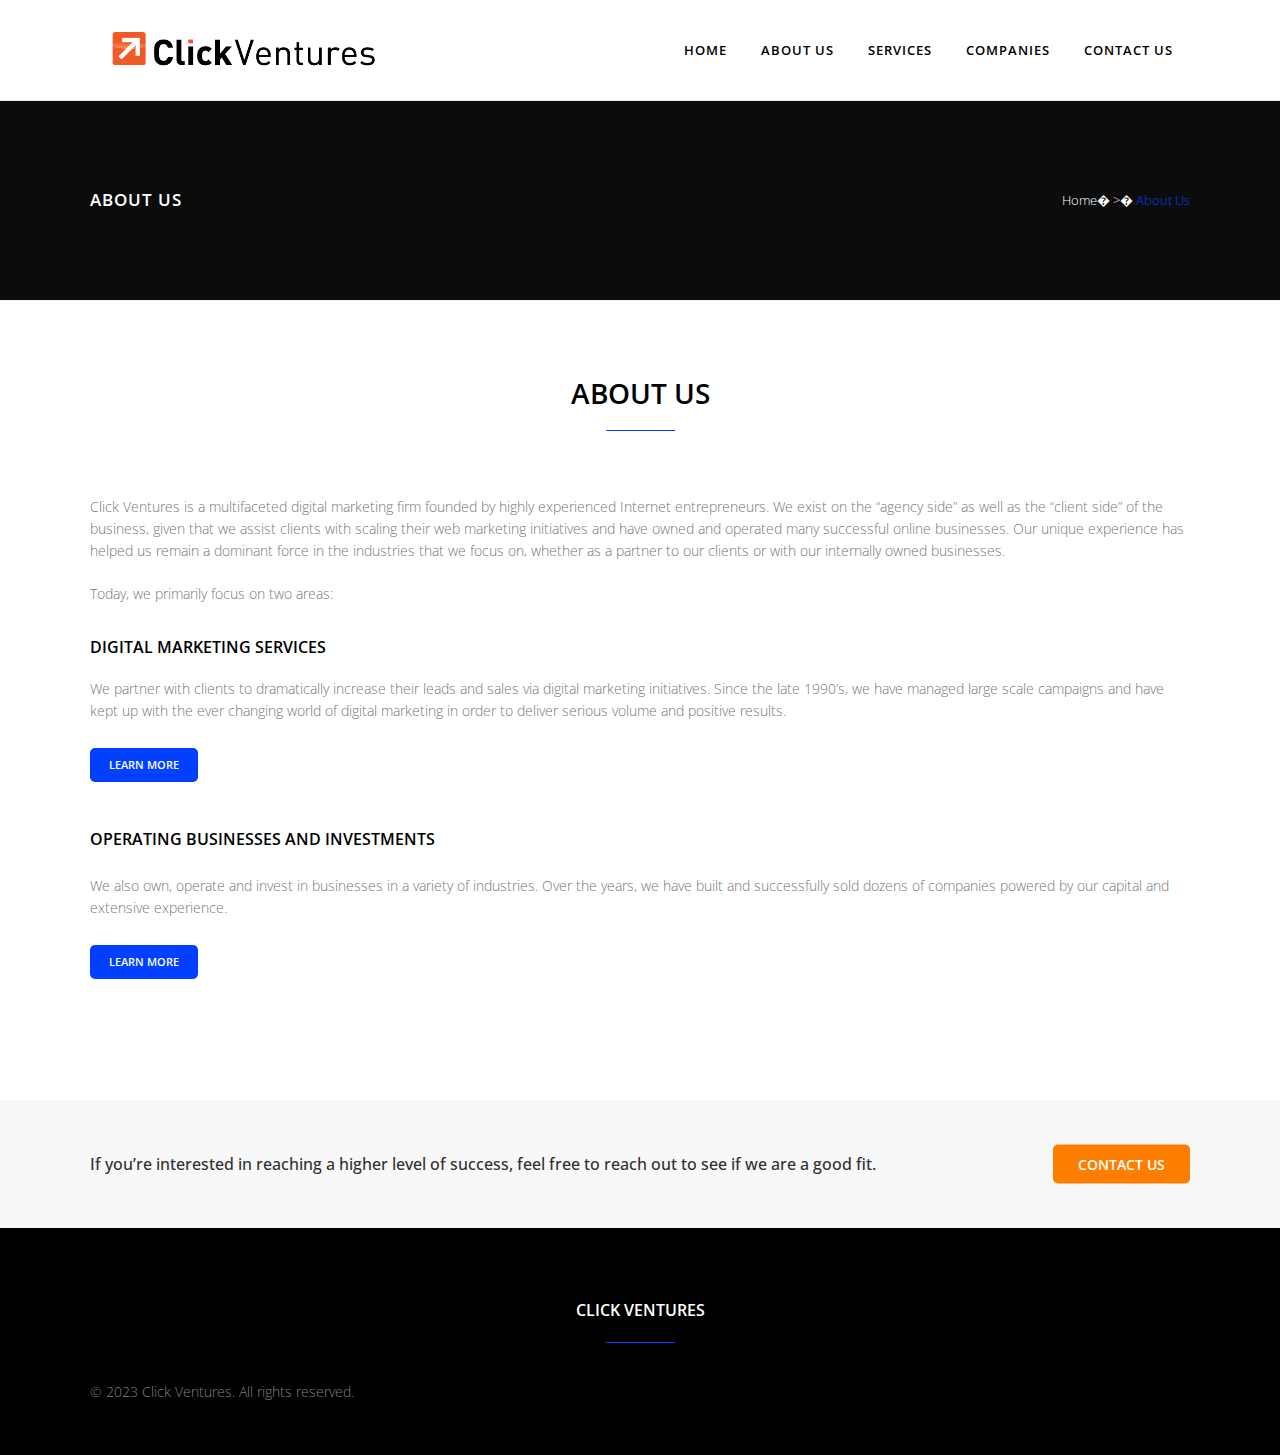
==== about.html @ 8be751e3 "bihcsbdj" ====
<!DOCTYPE html>
<html lang="en-US">
  <head>
    <meta charset="UTF-8" />
    <link
      media="all"
      href="css/autoptimize_8832e76c11b923310d93b1fae9b7d63c.css"
      rel="stylesheet"
    />
    <title>About Us - Click Ventures</title>
    <meta
      name="viewport"
      content="width=device-width,initial-scale=1,user-scalable=no"
    />
    <link rel="profile" href="http://gmpg.org/xfn/11" />
    <link rel="pingback" href="https://www.clickventures.com/xmlrpc.php" />
    <link rel="shortcut icon" type="image/x-icon" href="favicon.ico" />
    <link rel="apple-touch-icon" href="favicon.ico" />
    <link
      href="//fonts.googleapis.com/css?family=Raleway:100,200,300,400,500,600,700,800,900,300italic,400italic|Open+Sans:100,200,300,400,500,600,700,800,900,300italic,400italic&amp;subset=latin,latin-ext"
      rel="stylesheet"
      type="text/css"
    />
    <script type="application/javascript">
      var QodeAjaxUrl = "https://www.clickventures.com/wp-admin/admin-ajax.php";
    </script>
    <meta
      name="robots"
      content="index, follow, max-image-preview:large, max-snippet:-1, max-video-preview:-1"
    />
    <meta
      name="description"
      content="Learn more about Click Ventures and our areas of focus."
    />
    <link rel="canonical" href="about.html" />
    <meta property="og:locale" content="en_US" />
    <meta property="og:type" content="article" />
    <meta property="og:title" content="About Us - Click Ventures" />
    <meta
      property="og:description"
      content="Learn more about Click Ventures and our areas of focus."
    />
    <meta property="og:url" content="about.html" />
    <meta property="og:site_name" content="Click Ventures" />
    <meta
      property="article:modified_time"
      content="2015-11-12T03:57:35+00:00"
    />
    <meta name="twitter:card" content="summary_large_image" />
    <meta name="twitter:label1" content="Est. reading time" />
    <meta name="twitter:data1" content="2 minutes" />
    <script type="application/ld+json" class="yoast-schema-graph">
      {
        "@context": "https://schema.org",
        "@graph": [
          {
            "@type": "WebPage",
            "@id": "about.html",
            "url": "about.html",
            "name": "About Us - Click Ventures",
            "isPartOf": { "@id": "https://www.clickventures.com/#website" },
            "datePublished": "2014-03-28T11:13:31+00:00",
            "dateModified": "2015-11-12T03:57:35+00:00",
            "description": "Learn more about Click Ventures and our areas of focus.",
            "breadcrumb": {
              "@id": "about.html#breadcrumb"
            },
            "inLanguage": "en-US",
            "potentialAction": [
              {
                "@type": "ReadAction",
                "target": ["about.html"]
              }
            ]
          },
          {
            "@type": "BreadcrumbList",
            "@id": "about.html#breadcrumb",
            "itemListElement": [
              {
                "@type": "ListItem",
                "position": 1,
                "name": "Home",
                "item": "https://www.clickventures.com/"
              },
              { "@type": "ListItem", "position": 2, "name": "About Us" }
            ]
          },
          {
            "@type": "WebSite",
            "@id": "https://www.clickventures.com/#website",
            "url": "https://www.clickventures.com/",
            "name": "Click Ventures",
            "description": "",
            "publisher": {
              "@id": "https://www.clickventures.com/#organization"
            },
            "potentialAction": [
              {
                "@type": "SearchAction",
                "target": {
                  "@type": "EntryPoint",
                  "urlTemplate": "https://www.clickventures.com/?s={search_term_string}"
                },
                "query-input": "required name=search_term_string"
              }
            ],
            "inLanguage": "en-US"
          },
          {
            "@type": "Organization",
            "@id": "https://www.clickventures.com/#organization",
            "name": "Click Ventures",
            "url": "https://www.clickventures.com/",
            "logo": {
              "@type": "ImageObject",
              "inLanguage": "en-US",
              "@id": "https://www.clickventures.com/#/schema/logo/image/",
              "url": "https://clickvent.wpenginepowered.com/wp-content/uploads/2021/07/Click-Ventures-Logo-3.png",
              "contentUrl": "https://clickvent.wpenginepowered.com/wp-content/uploads/2021/07/Click-Ventures-Logo-3.png",
              "width": 599,
              "height": 169,
              "caption": "Click Ventures"
            },
            "image": {
              "@id": "https://www.clickventures.com/#/schema/logo/image/"
            }
          }
        ]
      }
    </script>
    <link rel="dns-prefetch" href="//fonts.googleapis.com" />
    <link
      rel="alternate"
      type="application/rss+xml"
      title="Click Ventures » Feed"
      href="https://www.clickventures.com/feed/"
    />
    <link
      rel="alternate"
      type="application/rss+xml"
      title="Click Ventures » Comments Feed"
      href="https://www.clickventures.com/comments/feed/"
    />
    <link
      rel="alternate"
      type="application/rss+xml"
      title="Click Ventures » About Us Comments Feed"
      href="about.htmlfeed/"
    />
    <script type="text/javascript">
      window._wpemojiSettings = {
        baseUrl: "https:\/\/s.w.org\/images\/core\/emoji\/15.0.3\/72x72\/",
        ext: ".png",
        svgUrl: "https:\/\/s.w.org\/images\/core\/emoji\/15.0.3\/svg\/",
        svgExt: ".svg",
        source: {
          concatemoji:
            "https:\/\/www.clickventures.com\/wp-includes\/js\/wp-emoji-release.min.js?ver=6.5.3",
        },
      };
      /*! This file is auto-generated */
      !(function (i, n) {
        var o, s, e;
        function c(e) {
          try {
            var t = { supportTests: e, timestamp: new Date().valueOf() };
            sessionStorage.setItem(o, JSON.stringify(t));
          } catch (e) {}
        }
        function p(e, t, n) {
          e.clearRect(0, 0, e.canvas.width, e.canvas.height),
            e.fillText(t, 0, 0);
          var t = new Uint32Array(
              e.getImageData(0, 0, e.canvas.width, e.canvas.height).data
            ),
            r =
              (e.clearRect(0, 0, e.canvas.width, e.canvas.height),
              e.fillText(n, 0, 0),
              new Uint32Array(
                e.getImageData(0, 0, e.canvas.width, e.canvas.height).data
              ));
          return t.every(function (e, t) {
            return e === r[t];
          });
        }
        function u(e, t, n) {
          switch (t) {
            case "flag":
              return n(
                e,
                "\ud83c\udff3\ufe0f\u200d\u26a7\ufe0f",
                "\ud83c\udff3\ufe0f\u200b\u26a7\ufe0f"
              )
                ? !1
                : !n(
                    e,
                    "\ud83c\uddfa\ud83c\uddf3",
                    "\ud83c\uddfa\u200b\ud83c\uddf3"
                  ) &&
                    !n(
                      e,
                      "\ud83c\udff4\udb40\udc67\udb40\udc62\udb40\udc65\udb40\udc6e\udb40\udc67\udb40\udc7f",
                      "\ud83c\udff4\u200b\udb40\udc67\u200b\udb40\udc62\u200b\udb40\udc65\u200b\udb40\udc6e\u200b\udb40\udc67\u200b\udb40\udc7f"
                    );
            case "emoji":
              return !n(
                e,
                "\ud83d\udc26\u200d\u2b1b",
                "\ud83d\udc26\u200b\u2b1b"
              );
          }
          return !1;
        }
        function f(e, t, n) {
          var r =
              "undefined" != typeof WorkerGlobalScope &&
              self instanceof WorkerGlobalScope
                ? new OffscreenCanvas(300, 150)
                : i.createElement("canvas"),
            a = r.getContext("2d", { willReadFrequently: !0 }),
            o = ((a.textBaseline = "top"), (a.font = "600 32px Arial"), {});
          return (
            e.forEach(function (e) {
              o[e] = t(a, e, n);
            }),
            o
          );
        }
        function t(e) {
          var t = i.createElement("script");
          (t.src = e), (t.defer = !0), i.head.appendChild(t);
        }
        "undefined" != typeof Promise &&
          ((o = "wpEmojiSettingsSupports"),
          (s = ["flag", "emoji"]),
          (n.supports = { everything: !0, everythingExceptFlag: !0 }),
          (e = new Promise(function (e) {
            i.addEventListener("DOMContentLoaded", e, { once: !0 });
          })),
          new Promise(function (t) {
            var n = (function () {
              try {
                var e = JSON.parse(sessionStorage.getItem(o));
                if (
                  "object" == typeof e &&
                  "number" == typeof e.timestamp &&
                  new Date().valueOf() < e.timestamp + 604800 &&
                  "object" == typeof e.supportTests
                )
                  return e.supportTests;
              } catch (e) {}
              return null;
            })();
            if (!n) {
              if (
                "undefined" != typeof Worker &&
                "undefined" != typeof OffscreenCanvas &&
                "undefined" != typeof URL &&
                URL.createObjectURL &&
                "undefined" != typeof Blob
              )
                try {
                  var e =
                      "postMessage(" +
                      f.toString() +
                      "(" +
                      [JSON.stringify(s), u.toString(), p.toString()].join(
                        ","
                      ) +
                      "));",
                    r = new Blob([e], { type: "text/javascript" }),
                    a = new Worker(URL.createObjectURL(r), {
                      name: "wpTestEmojiSupports",
                    });
                  return void (a.onmessage = function (e) {
                    c((n = e.data)), a.terminate(), t(n);
                  });
                } catch (e) {}
              c((n = f(s, u, p)));
            }
            t(n);
          })
            .then(function (e) {
              for (var t in e)
                (n.supports[t] = e[t]),
                  (n.supports.everything =
                    n.supports.everything && n.supports[t]),
                  "flag" !== t &&
                    (n.supports.everythingExceptFlag =
                      n.supports.everythingExceptFlag && n.supports[t]);
              (n.supports.everythingExceptFlag =
                n.supports.everythingExceptFlag && !n.supports.flag),
                (n.DOMReady = !1),
                (n.readyCallback = function () {
                  n.DOMReady = !0;
                });
            })
            .then(function () {
              return e;
            })
            .then(function () {
              var e;
              n.supports.everything ||
                (n.readyCallback(),
                (e = n.source || {}).concatemoji
                  ? t(e.concatemoji)
                  : e.wpemoji && e.twemoji && (t(e.twemoji), t(e.wpemoji)));
            }));
      })((window, document), window._wpemojiSettings);
    </script>
    <link
      rel="stylesheet"
      id="ls-google-fonts-css"
      href="https://fonts.googleapis.com/css?family=Lato:100,300,regular,700,900%7COpen+Sans:300%7CIndie+Flower:regular%7COswald:300,regular,700&amp;subset=latin%2Clatin-ext"
      type="text/css"
      media="all"
    />
    <script
      type="text/javascript"
      src="js/jquery.min.js"
      id="jquery-core-js"
    ></script>
    <link
      rel="https://api.w.org/"
      href="https://www.clickventures.com/wp-json/"
    />
    <link
      rel="alternate"
      type="application/json"
      href="https://www.clickventures.com/wp-json/wp/v2/pages/14479"
    />
    <link
      rel="EditURI"
      type="application/rsd+xml"
      title="RSD"
      href="https://www.clickventures.com/xmlrpc.php?rsd"
    />
    <link rel="shortlink" href="https://www.clickventures.com/?p=14479" />
    <link
      rel="alternate"
      type="application/json+oembed"
      href="https://www.clickventures.com/wp-json/oembed/1.0/embed?url=https%3A%2F%2Fwww.clickventures.com%2Fabout-us%2F"
    />
    <link
      rel="alternate"
      type="text/xml+oembed"
      href="https://www.clickventures.com/wp-json/oembed/1.0/embed?url=https%3A%2F%2Fwww.clickventures.com%2Fabout-us%2F&amp;format=xml"
    />
    <meta
      name="generator"
      content="Powered by Visual Composer - drag and drop page builder for WordPress."
    />
    <!--[if lte IE 9
      ]><link
        rel="stylesheet"
        type="text/css"
        href="https://clickvent.wpenginepowered.com/wp-content/plugins/js_composer/assets/css/vc_lte_ie9.min.css"
        media="screen"
    /><![endif]-->
    <noscript
      ><style type="text/css">
        .wpb_animate_when_almost_visible {
          opacity: 1;
        }
      </style></noscript
    >
    <script src="js/wp-emoji-release.min.js" defer=""></script>
  </head>
  <body
    class="page-template page-template-full_width page-template-full_width-php page page-id-14479 qode-quick-links-1.0 qode-theme-ver-11.1 qode-theme-bridge wpb-js-composer js-comp-ver-5.1.1 vc_responsive"
    itemscope=""
    itemtype="http://schema.org/WebPage"
  >
    <div class="ajax_loader">
      <div class="ajax_loader_1">
        <div class="double_pulse">
          <div class="double-bounce1"></div>
          <div class="double-bounce2"></div>
        </div>
      </div>
    </div>
    <div class="wrapper">
      <div class="wrapper_inner">
        <header
          class="scroll_header_top_area dark regular with_border page_header"
        >
          <div class="header_inner clearfix">
            <div class="header_top_bottom_holder">
              <div class="header_bottom clearfix" style="">
                <div class="container">
                  <div class="container_inner clearfix">
                    <div class="header_inner_left">
                      <div class="mobile_menu_button">
                        <span>
                          <i class="qode_icon_font_awesome fa fa-bars"></i>
                        </span>
                      </div>
                      <div class="logo_wrapper">
                        <div class="q_logo">
                          <a
                            itemprop="url"
                            href="https://www.clickventures.com/"
                          >
                            <img
                              itemprop="image"
                              class="normal"
                              src="images/Click-Ventures-Logo-3.png"
                              alt="Logo"
                            />
                            <img
                              itemprop="image"
                              class="light"
                              src="images/Click-Ventures-Logo-3.png"
                              alt="Logo"
                            />
                            <img
                              itemprop="image"
                              class="dark"
                              src="images/Click-Ventures-Logo-3.png"
                              alt="Logo"
                            />
                            <img
                              itemprop="image"
                              class="sticky"
                              src="images/Click-Ventures-Logo-3.png"
                              alt="Logo"
                            />
                            <img
                              itemprop="image"
                              class="mobile"
                              src="images/Click-Ventures-Logo-3.png"
                              alt="Logo"
                            />
                          </a>
                        </div>
                      </div>
                    </div>
                    <div class="header_inner_right">
                      <div class="side_menu_button_wrapper right">
                        <div class="side_menu_button"></div>
                      </div>
                    </div>
                    <nav class="main_menu drop_down right">
                      <ul id="menu-top_menu" class="">
                        <li
                          id="nav-menu-item-16402"
                          class="menu-item menu-item-type-post_type menu-item-object-page menu-item-home narrow"
                        >
                          <a href="https://www.clickventures.com/" class=""
                            ><i class="menu_icon blank fa"></i><span>Home</span
                            ><span class="plus"></span
                          ></a>
                        </li>
                        <li
                          id="nav-menu-item-16319"
                          class="menu-item menu-item-type-post_type menu-item-object-page current-menu-item page_item page-item-14479 current_page_item active narrow"
                        >
                          <a
                            href="about.html"
                            class="current"
                            ><i class="menu_icon blank fa"></i
                            ><span>About Us</span><span class="plus"></span
                          ></a>
                        </li>
                        <li
                          id="nav-menu-item-16083"
                          class="menu-item menu-item-type-post_type menu-item-object-page narrow"
                        >
                          <a
                            href="/services.html"
                            class=""
                            ><i class="menu_icon blank fa"></i
                            ><span>Services</span><span class="plus"></span
                          ></a>
                        </li>
                        <li
                          id="nav-menu-item-16364"
                          class="menu-item menu-item-type-post_type menu-item-object-page narrow"
                        >
                          <a
                            href="https://www.clickventures.com/companies/"
                            class=""
                            ><i class="menu_icon blank fa"></i
                            ><span>Companies</span><span class="plus"></span
                          ></a>
                        </li>
                        <li
                          id="nav-menu-item-16084"
                          class="menu-item menu-item-type-post_type menu-item-object-page narrow"
                        >
                          <a
                            href="/contact.html"
                            class=""
                            ><i class="menu_icon blank fa"></i
                            ><span>Contact Us</span><span class="plus"></span
                          ></a>
                        </li>
                      </ul>
                    </nav>
                    <nav class="mobile_menu">
                      <ul id="menu-top_menu-1" class="">
                        <li
                          id="mobile-menu-item-16402"
                          class="menu-item menu-item-type-post_type menu-item-object-page menu-item-home"
                        >
                          <a href="https://www.clickventures.com/" class=""
                            ><span>Home</span></a
                          ><span class="mobile_arrow"
                            ><i class="fa fa-angle-right"></i
                            ><i class="fa fa-angle-down"></i
                          ></span>
                        </li>
                        <li
                          id="mobile-menu-item-16319"
                          class="menu-item menu-item-type-post_type menu-item-object-page current-menu-item page_item page-item-14479 current_page_item active"
                        >
                          <a
                            href="about.html"
                            class="current"
                            ><span>About Us</span></a
                          ><span class="mobile_arrow"
                            ><i class="fa fa-angle-right"></i
                            ><i class="fa fa-angle-down"></i
                          ></span>
                        </li>
                        <li
                          id="mobile-menu-item-16083"
                          class="menu-item menu-item-type-post_type menu-item-object-page"
                        >
                          <a
                            href="/services.html"
                            class=""
                            ><span>Services</span></a
                          ><span class="mobile_arrow"
                            ><i class="fa fa-angle-right"></i
                            ><i class="fa fa-angle-down"></i
                          ></span>
                        </li>
                        <li
                          id="mobile-menu-item-16364"
                          class="menu-item menu-item-type-post_type menu-item-object-page"
                        >
                          <a
                            href="https://www.clickventures.com/companies/"
                            class=""
                            ><span>Companies</span></a
                          ><span class="mobile_arrow"
                            ><i class="fa fa-angle-right"></i
                            ><i class="fa fa-angle-down"></i
                          ></span>
                        </li>
                        <li
                          id="mobile-menu-item-16084"
                          class="menu-item menu-item-type-post_type menu-item-object-page"
                        >
                          <a
                            href="/contact.html"
                            class=""
                            ><span>Contact Us</span></a
                          ><span class="mobile_arrow"
                            ><i class="fa fa-angle-right"></i
                            ><i class="fa fa-angle-down"></i
                          ></span>
                        </li>
                      </ul>
                    </nav>
                  </div>
                </div>
              </div>
            </div>
          </div>
        </header>
        <a id="back_to_top" href="#">
          <span class="fa-stack">
            <i class="fa fa-arrow-up" style=""></i>
          </span>
        </a>
        <div class="content">
          <div class="content_inner">
            <div class="title_outer title_without_animation" data-height="300">
              <div
                class="title title_size_small position_left has_fixed_background"
                style="
                  background-size: 1920px auto;
                  background-image: url(images/Mountain_Title_Img.png);
                  height: 300px;
                  background-color: #0c0c0c;
                "
              >
                <div class="image not_responsive">
                  <img
                    itemprop="image"
                    src="images/Mountain_Title_Img.png"
                    alt="�&nbsp;"
                  />
                </div>
                <div
                  class="title_holder"
                  style="padding-top: 101px; height: 199px"
                >
                  <div class="container">
                    <div class="container_inner clearfix">
                      <div class="title_subtitle_holder">
                        <div class="title_subtitle_holder_inner">
                          <h1><span>About Us</span></h1>
                          <div class="breadcrumb">
                            <div class="breadcrumbs">
                              <div
                                itemprop="breadcrumb"
                                class="breadcrumbs_inner"
                              >
                                <a href="https://www.clickventures.com">Home</a
                                ><span class="delimiter"
                                  >�&nbsp;&gt;�&nbsp;</span
                                ><span class="current">About Us</span>
                              </div>
                            </div>
                          </div>
                        </div>
                      </div>
                    </div>
                  </div>
                </div>
              </div>
            </div>
            <div class="full_width">
              <div class="full_width_inner">
                <div
                  class="vc_row wpb_row section vc_row-fluid grid_section"
                  style="
                    background-color: #ffffff;
                    padding-top: 73px;
                    padding-bottom: 95px;
                    text-align: left;
                  "
                >
                  <div class="section_inner clearfix">
                    <div class="section_inner_margin clearfix">
                      <div class="wpb_column vc_column_container vc_col-sm-12">
                        <div class="vc_column-inner">
                          <div class="wpb_wrapper">
                            <div class="wpb_text_column wpb_content_element">
                              <div class="wpb_wrapper">
                                <h2 style="text-align: center">About Us</h2>
                              </div>
                            </div>
                            <div
                              class="separator small center"
                              style="margin-top: 17px; margin-bottom: 65px"
                            ></div>
                            <div class="wpb_text_column wpb_content_element">
                              <div class="wpb_wrapper">
                                <p>
                                  Click Ventures is a multifaceted digital
                                  marketing firm founded by highly experienced
                                  Internet entrepreneurs. We exist on the
                                  “agency side” as well as the “client side” of
                                  the business, given that we assist clients
                                  with scaling their web marketing initiatives
                                  and have owned and operated many successful
                                  online businesses. Our unique experience has
                                  helped us remain a dominant force in the
                                  industries that we focus on, whether as a
                                  partner to our clients or with our internally
                                  owned businesses.
                                </p>
                              </div>
                            </div>
                            <div
                              class="separator transparent"
                              style="margin-top: 10px; margin-bottom: 10px"
                            ></div>
                            <div class="wpb_text_column wpb_content_element">
                              <div class="wpb_wrapper">
                                <p>Today, we primarily focus on two areas:</p>
                              </div>
                            </div>
                            <div
                              class="separator transparent"
                              style="margin-top: 10px; margin-bottom: 10px"
                            ></div>
                            <div
                              class="separator transparent"
                              style="margin-top: 10px; margin-bottom: 10px"
                            ></div>
                            <div class="wpb_text_column wpb_content_element">
                              <div class="wpb_wrapper">
                                <h5>DIGITAL MARKETING SERVICES</h5>
                              </div>
                            </div>
                            <div
                              class="separator transparent"
                              style="margin-top: 10px; margin-bottom: 10px"
                            ></div>
                            <div class="wpb_text_column wpb_content_element">
                              <div class="wpb_wrapper">
                                <p>
                                  We partner with clients to dramatically
                                  increase their leads and sales via digital
                                  marketing initiatives. Since the late 1990’s,
                                  we have managed large scale campaigns and have
                                  kept up with the ever changing world of
                                  digital marketing in order to deliver serious
                                  volume and positive results.
                                </p>
                              </div>
                            </div>
                            <div
                              class="separator transparent"
                              style="margin-top: 5px; margin-bottom: 20px"
                            ></div>
                            <div class="wpb_text_column wpb_content_element">
                              <div class="wpb_wrapper">
                                <a
                                  itemprop="url"
                                  href="/services.html/"
                                  target="_self"
                                  class="qbutton small default"
                                  style=""
                                  >Learn More</a
                                >
                              </div>
                            </div>
                            <div
                              class="separator transparent"
                              style="margin-top: 5px; margin-bottom: 20px"
                            ></div>
                            <div
                              class="separator transparent"
                              style="margin-top: 5px; margin-bottom: 20px"
                            ></div>
                            <div class="wpb_text_column wpb_content_element">
                              <div class="wpb_wrapper">
                                <h5>OPERATING BUSINESSES AND INVESTMENTS</h5>
                              </div>
                            </div>
                            <div
                              class="separator transparent"
                              style="margin-top: 5px; margin-bottom: 20px"
                            ></div>
                            <div class="wpb_text_column wpb_content_element">
                              <div class="wpb_wrapper">
                                <p>
                                  We also own, operate and invest in businesses
                                  in a variety of industries. Over the years, we
                                  have built and successfully sold dozens of
                                  companies powered by our capital and extensive
                                  experience.
                                </p>
                              </div>
                            </div>
                            <div
                              class="separator transparent"
                              style="margin-top: 5px; margin-bottom: 20px"
                            ></div>
                            <div class="wpb_text_column wpb_content_element">
                              <div class="wpb_wrapper">
                                <a
                                  itemprop="url"
                                  href="/companies/"
                                  target="_self"
                                  class="qbutton small default"
                                  style=""
                                  >Learn More</a
                                >
                              </div>
                            </div>
                            <div
                              class="separator transparent"
                              style="margin-top: 5px; margin-bottom: 20px"
                            ></div>
                          </div>
                        </div>
                      </div>
                    </div>
                  </div>
                </div>
              </div>
            </div>
            <div class="content_bottom">
              <div
                class="call_to_action normal"
                style="background-color: #f8f8f8"
              >
                <div class="container_inner">
                  <div class="two_columns_75_25 clearfix">
                    <div class="text_wrapper column1">
                      <div
                        class="call_to_action_text font_size_inherit color_inherit letter_spacing_inherit"
                        style="
                          font-size: 16px;
                          color: #303030;
                          letter-spacing: 0px;
                        "
                      >
                        If you’re interested in reaching a higher level of
                        success, feel free to reach out to see if we are a good
                        fit.
                      </div>
                    </div>
                    <div class="button_wrapper column2">
                      <a
                        itemprop="url"
                        href="/contact/"
                        class="qbutton white"
                        target="_self"
                        style="
                          color: #ffffff;
                          border-color: #ff7e00;
                          background-color: #ff7e00;
                        "
                        data-hover-background-color="#000000"
                        data-hover-border-color="#000000"
                        >CONTACT US</a
                      >
                    </div>
                  </div>
                </div>
              </div>
            </div>
          </div>
        </div>
        <footer>
          <div class="footer_inner clearfix">
            <div class="footer_top_holder">
              <div class="footer_top">
                <div class="container">
                  <div class="container_inner">
                    <div id="text-2" class="widget widget_text">
                      <div class="textwidget">
                        <div style="text-align: center">
                          <h5>CLICK VENTURES</h5>
                          <div
                            class="separator small center"
                            style="margin-top: 17px; margin-bottom: 37px"
                          ></div>
                        </div>
                        <div
                          class="separator transparent center"
                          style="margin-top: 27px; margin-bottom: 0px"
                        ></div>
                        <p>© 2023 Click Ventures. All rights reserved.</p>
                      </div>
                    </div>
                  </div>
                </div>
              </div>
            </div>
          </div>
        </footer>
      </div>
    </div>
    <script type="text/javascript" id="qode-like-js-extra">
      var qodeLike = {
        ajaxurl: "https:\/\/www.clickventures.com\/wp-admin\/admin-ajax.php",
      };
    </script>
    <script
      type="text/javascript"
      src="js/wp-polyfill-inert.min.js"
      id="wp-polyfill-inert-js"
    ></script>
    <script
      type="text/javascript"
      src="js/regenerator-runtime.min.js"
      id="regenerator-runtime-js"
    ></script>
    <script
      type="text/javascript"
      src="js/wp-polyfill.min.js"
      id="wp-polyfill-js"
    ></script>
    <script
      type="text/javascript"
      src="js/dom-ready.min.js"
      id="wp-dom-ready-js"
    ></script>
    <script
      type="text/javascript"
      src="js/hooks.min.js"
      id="wp-hooks-js"
    ></script>
    <script
      type="text/javascript"
      src="js/i18n.min.js"
      id="wp-i18n-js"
    ></script>
    <script type="text/javascript" id="wp-i18n-js-after">
      wp.i18n.setLocaleData({ "text direction\u0004ltr": ["ltr"] });
    </script>
    <script
      type="text/javascript"
      src="js/a11y.min.js"
      id="wp-a11y-js"
    ></script>
    <script type="text/javascript" id="jquery-ui-datepicker-js-after">
      jQuery(function (jQuery) {
        jQuery.datepicker.setDefaults({
          closeText: "Close",
          currentText: "Today",
          monthNames: [
            "January",
            "February",
            "March",
            "April",
            "May",
            "June",
            "July",
            "August",
            "September",
            "October",
            "November",
            "December",
          ],
          monthNamesShort: [
            "Jan",
            "Feb",
            "Mar",
            "Apr",
            "May",
            "Jun",
            "Jul",
            "Aug",
            "Sep",
            "Oct",
            "Nov",
            "Dec",
          ],
          nextText: "Next",
          prevText: "Previous",
          dayNames: [
            "Sunday",
            "Monday",
            "Tuesday",
            "Wednesday",
            "Thursday",
            "Friday",
            "Saturday",
          ],
          dayNamesShort: ["Sun", "Mon", "Tue", "Wed", "Thu", "Fri", "Sat"],
          dayNamesMin: ["S", "M", "T", "W", "T", "F", "S"],
          dateFormat: "MM d, yy",
          firstDay: 1,
          isRTL: false,
        });
      });
    </script>
    <script type="text/javascript" id="default-js-extra">
      var QodeAdminAjax = {
        ajaxurl: "https:\/\/www.clickventures.com\/wp-admin\/admin-ajax.php",
      };
    </script>
    <script
      defer=""
      src="js/autoptimize_48508762f80501359dbf398951a49cda.js"
    ></script>
  </body>
</html>
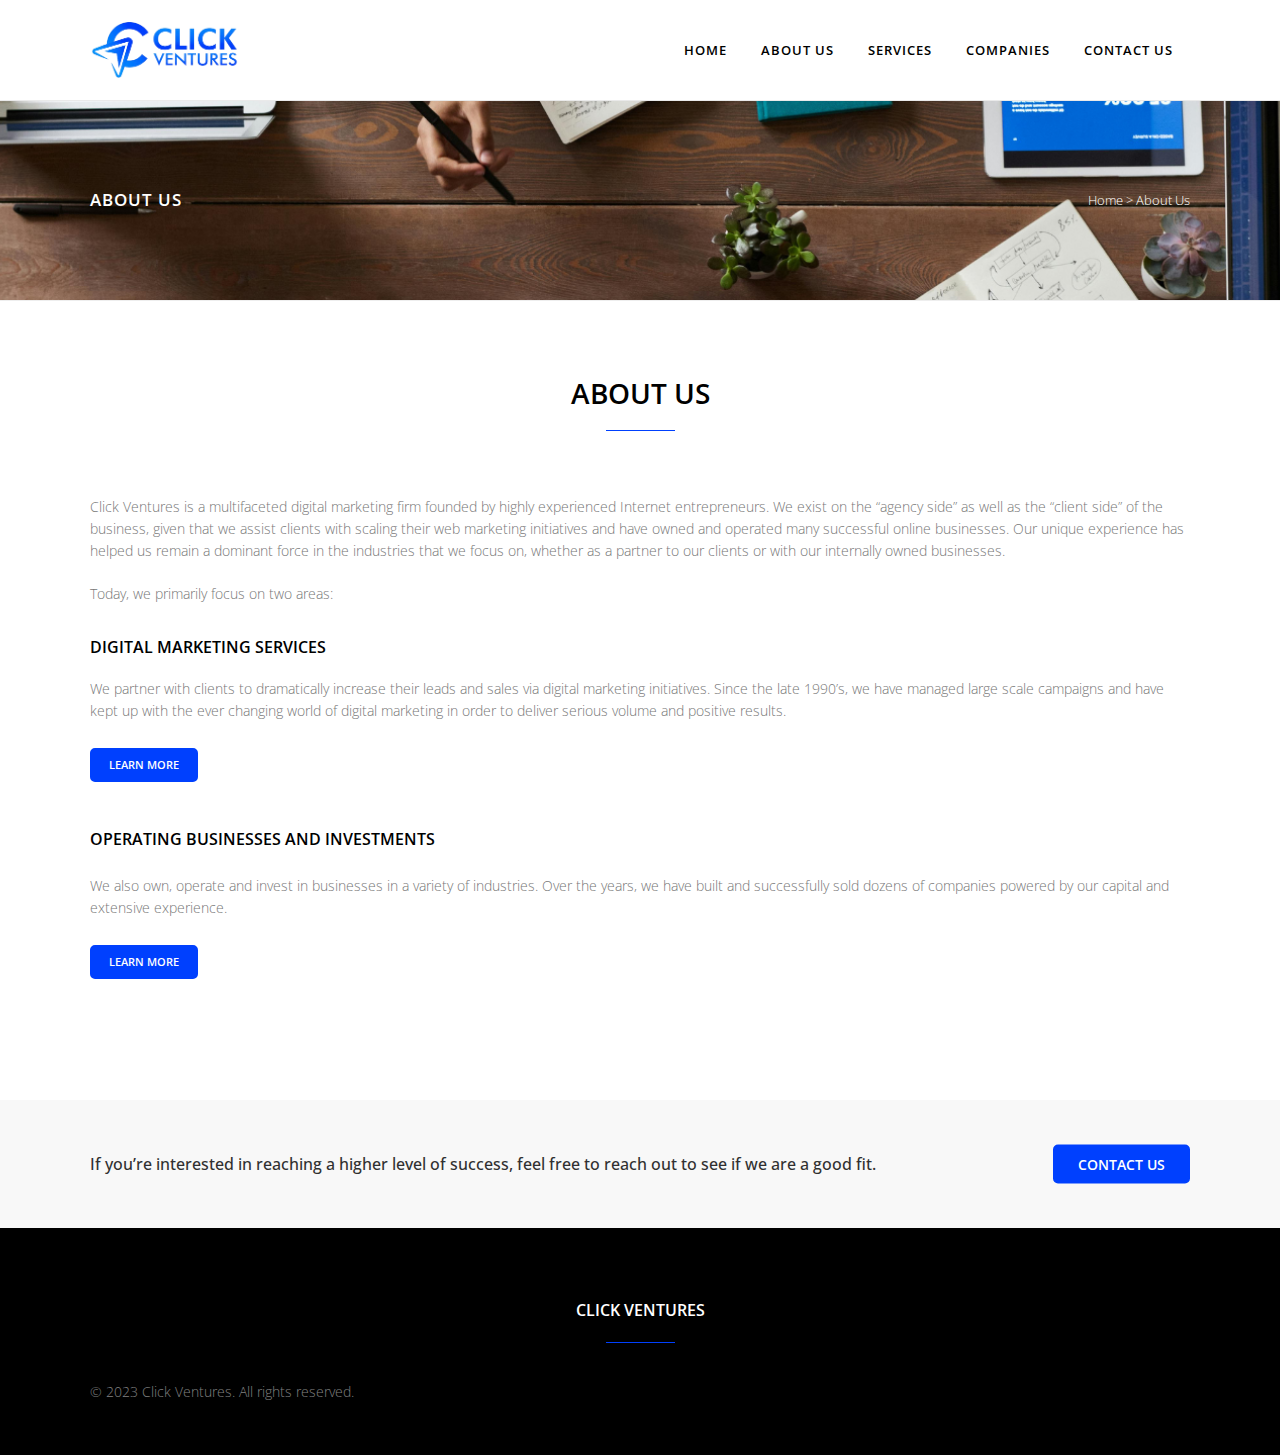
==== commit 6b3b7fc1: "about" ====
--- a/about.html
+++ b/about.html
@@ -405,31 +405,31 @@
                             <img
                               itemprop="image"
                               class="normal"
-                              src="images/Click-Ventures-Logo-3.png"
+                              src="images/abc.png"
                               alt="Logo"
                             />
                             <img
                               itemprop="image"
                               class="light"
-                              src="images/Click-Ventures-Logo-3.png"
+                              src="images/abc.png"
                               alt="Logo"
                             />
                             <img
                               itemprop="image"
                               class="dark"
-                              src="images/Click-Ventures-Logo-3.png"
+                              src="images/abc.png"
                               alt="Logo"
                             />
                             <img
                               itemprop="image"
                               class="sticky"
-                              src="images/Click-Ventures-Logo-3.png"
+                              src="images/abc.png"
                               alt="Logo"
                             />
                             <img
                               itemprop="image"
                               class="mobile"
-                              src="images/Click-Ventures-Logo-3.png"
+                              src="images/abc.png"
                               alt="Logo"
                             />
                           </a>
@@ -583,7 +583,7 @@
                 class="title title_size_small position_left has_fixed_background"
                 style="
                   background-size: 1920px auto;
-                  background-image: url(images/Mountain_Title_Img.png);
+                  background-image: url(images/one.png);
                   height: 300px;
                   background-color: #0c0c0c;
                 "
@@ -591,8 +591,8 @@
                 <div class="image not_responsive">
                   <img
                     itemprop="image"
-                    src="images/Mountain_Title_Img.png"
-                    alt="�&nbsp;"
+                   src="images/one.png"
+                   
                   />
                 </div>
                 <div
@@ -612,8 +612,8 @@
                               >
                                 <a href="https://www.clickventures.com">Home</a
                                 ><span class="delimiter"
-                                  >�&nbsp;&gt;�&nbsp;</span
-                                ><span class="current">About Us</span>
+                                  >&nbsp;&gt;&nbsp;</span
+                                ><span class="delimiter">About Us</span>
                               </div>
                             </div>
                           </div>
@@ -807,8 +807,8 @@
                         target="_self"
                         style="
                           color: #ffffff;
-                          border-color: #ff7e00;
-                          background-color: #ff7e00;
+                          border-color: #0040FE;
+                          background-color: #0040FE;
                         "
                         data-hover-background-color="#000000"
                         data-hover-border-color="#000000"
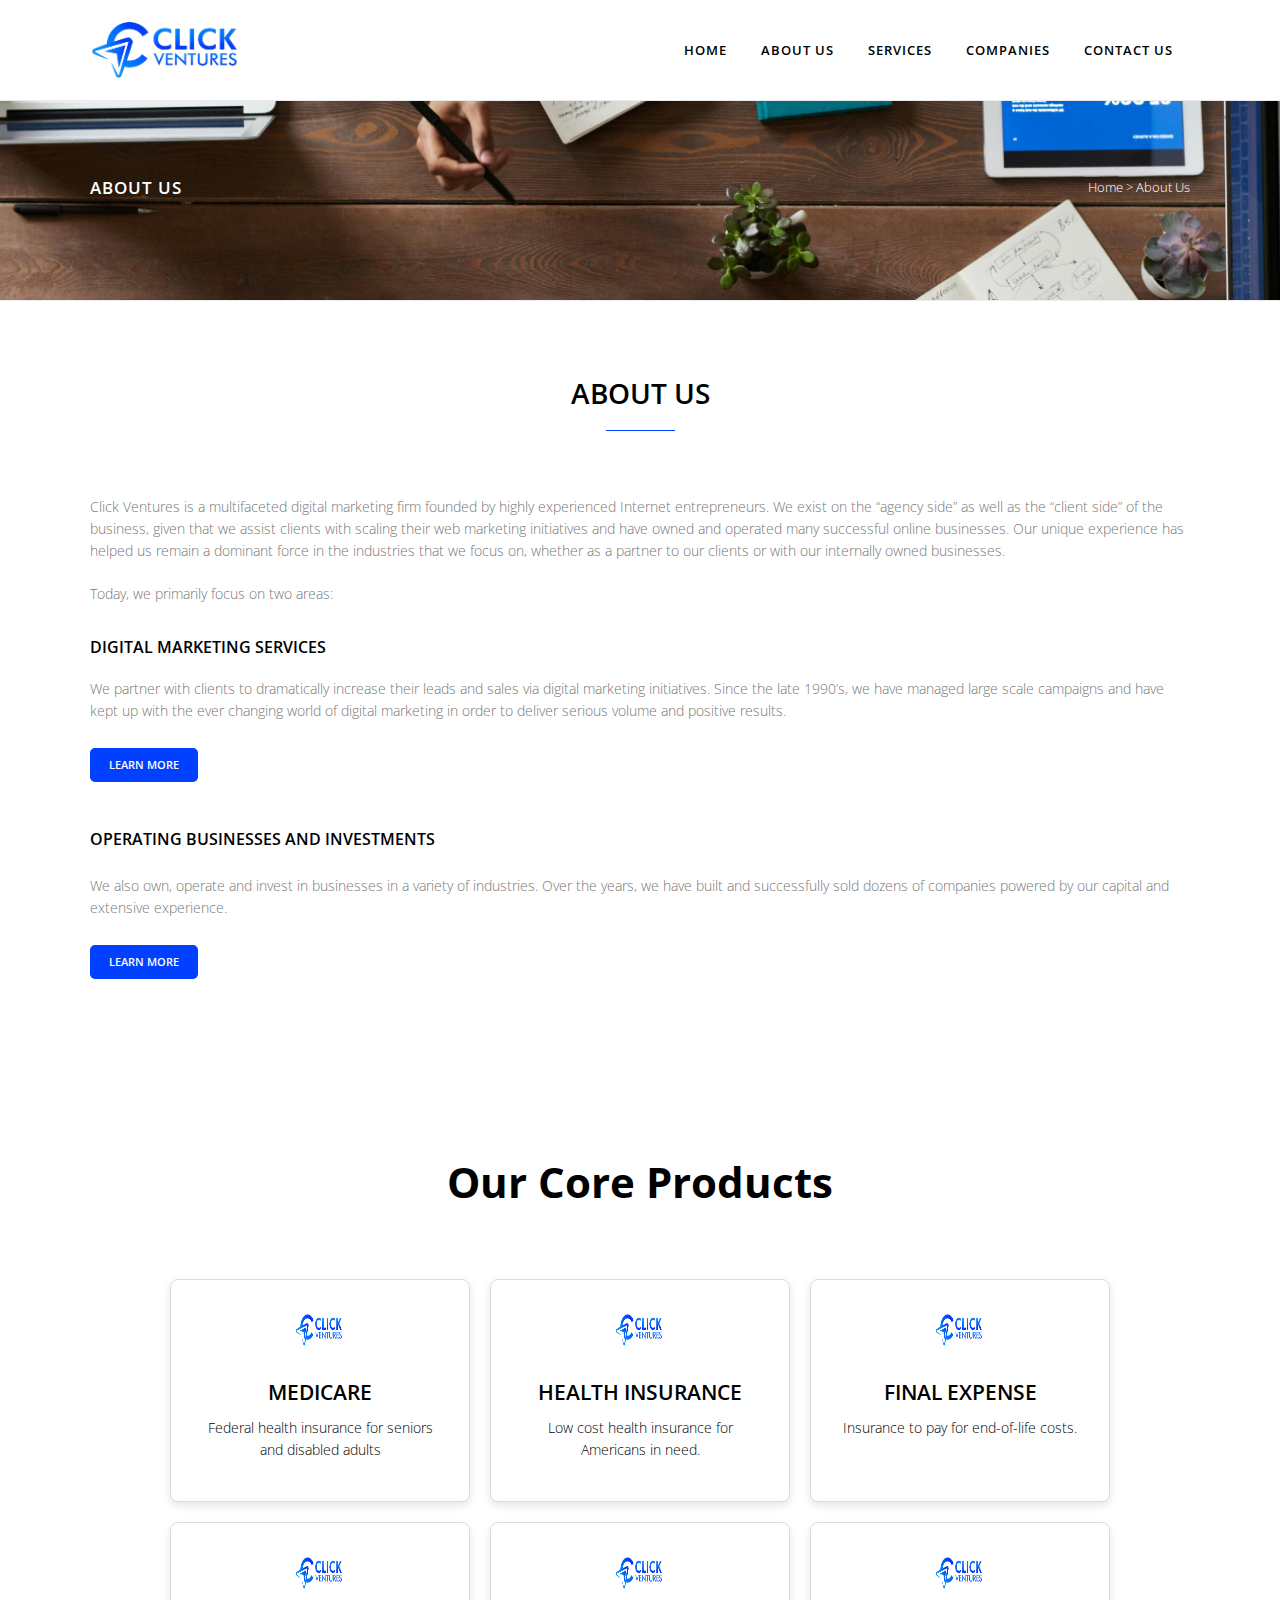
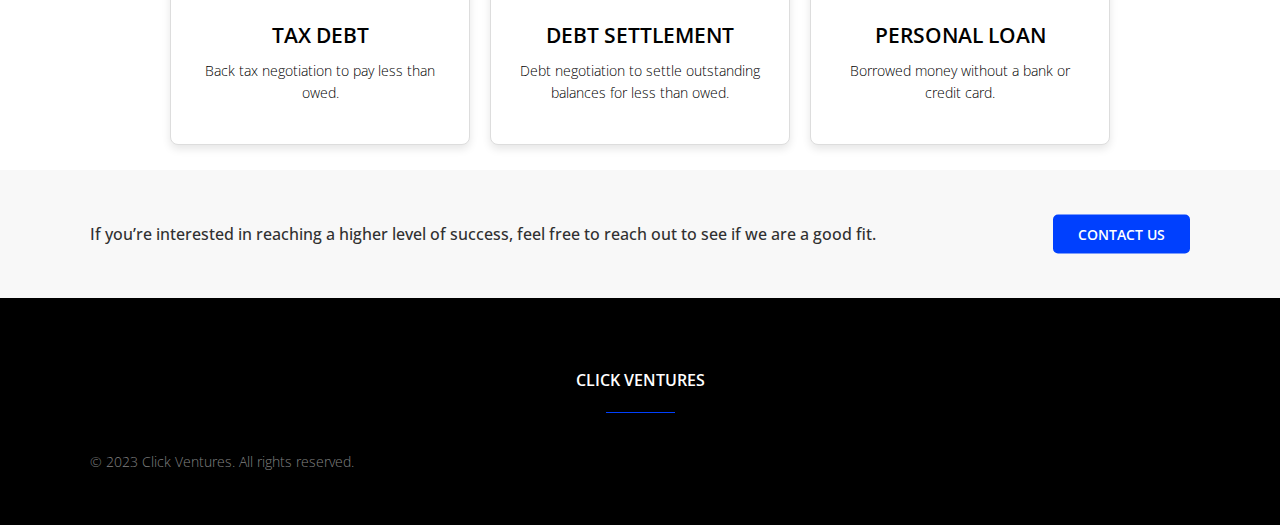
==== commit 18777768: "Add section" ====
--- a/about.html
+++ b/about.html
@@ -778,6 +778,47 @@
                 </div>
               </div>
             </div>
+            <section class="core-products">
+              <h1>Our Core Products</h1>
+              <div class="product-grid">
+                  <div class="product-card">
+                      <img src="../images/abc.png">
+                      <h2>Medicare</h2>
+                      <p>Federal health insurance for seniors and disabled adults</p>
+                      <!-- <a href="#">Read more</a> -->
+                  </div>
+                  <div class="product-card">
+                      <img src="../images/abc.png">
+                      <h2>Health Insurance</h2>
+                      <p>Low cost health insurance for Americans in need.</p>
+                      <!-- <a href="#">Read more</a> -->
+                  </div>
+                  <div class="product-card">
+                      <img src="../images/abc.png">
+                      <h2>Final Expense</h2>
+                      <p>Insurance to pay for end-of-life costs.</p>
+                      <!-- <a href="#">Read more</a> -->
+                  </div>
+                  <div class="product-card">
+                      <img src="../images/abc.png" >
+                      <h2>Tax Debt</h2>
+                      <p>Back tax negotiation to pay less than owed.</p>
+                      <!-- <a href="#">Read more</a> -->
+                  </div>
+                  <div class="product-card">
+                      <img src="../images/abc.png">
+                      <h2>Debt Settlement</h2>
+                      <p>Debt negotiation to settle outstanding balances for less than owed.</p>
+                      <!-- <a href="#">Read more</a> -->
+                  </div>
+                  <div class="product-card">
+                      <img src="../images/abc.png">
+                      <h2>Personal Loan</h2>
+                      <p>Borrowed money without a bank or credit card.</p>
+                      <!-- <a href="#">Read more</a> -->
+                  </div>
+              </div>
+          </section>
             <div class="content_bottom">
               <div
                 class="call_to_action normal"
@@ -799,6 +840,7 @@
                         fit.
                       </div>
                     </div>
+                    
                     <div class="button_wrapper column2">
                       <a
                         itemprop="url"
--- a/css/autoptimize_8832e76c11b923310d93b1fae9b7d63c.css
+++ b/css/autoptimize_8832e76c11b923310d93b1fae9b7d63c.css
@@ -62098,3 +62098,171 @@
 .qode-quick-links-holder .mCSB_scrollTools .mCSB_buttonDown {
   bottom: 0;
 }
+
+.core-products {
+  text-align: center;
+  padding: 15px;
+  background-color: white;
+  margin-bottom: auto;
+}
+
+.core-products h1 {
+  margin-bottom: 20px;
+  font-size: 3em;
+  color: #000;
+}
+
+.product-grid {
+  display: flex;
+  flex-wrap: wrap;
+  justify-content: center;
+}
+
+.product-card {
+  background-color: #fff;
+  border: 1px solid #ddd;
+  border-radius: 8px;
+  box-shadow: 0 4px 8px rgba(0, 0, 0, 0.1);
+  padding: 25px;
+  width:24%;
+  height: auto;
+  margin: 10px;
+  text-align: center;
+  box-sizing: border-box;
+  transition: all 1.5s cubic-bezier(0.4, 0, 0.2, 1);
+
+}
+.product-card:hover {
+  transform: translateY(9px);
+  box-shadow: 0 8px 16px rgba(0, 0, 0, 0.2);
+}
+.product-card img {
+  width: 50px;
+  height: 50px;
+  margin-bottom: 15px;
+}
+
+.product-card h2 {
+  font-size: 1.5em;
+  margin-bottom: 10px;
+}
+
+.product-card p {
+  color:black;
+  margin-bottom: 15px;
+  flex-grow: 1;
+}
+
+.product-card a {
+  color: black;
+  text-decoration: underline;
+  margin-top: auto;
+}
+
+.product-card a:hover {
+  text-decoration: underline;
+}
+
+@media (max-width: 900px) {
+  .product-card {
+      width: 45%;
+  }
+  .core-products h1 {
+    margin-bottom: 20px;
+    font-size: 2.2em;
+  }
+  .
+}
+
+@media (max-width: 600px) {
+  .core-products h1 {
+    margin-bottom: 20px;
+    font-size: 2em;
+  }
+  .product-card {
+      width: 90%;
+  }
+}
+
+
+.delivered-section {
+  justify-content: center;
+  align-items: center;
+  height: 100vh;
+}
+
+.overlay {
+  background-image: linear-gradient(135deg, rgba(0, 201, 255, 0.58), #03045e), url(https://wegenerate.com/wp-content/uploads/2023/02/pexels-cadeau-maestro-1170412-scaled.jpg);
+  background-size: auto, cover;
+  text-align: center;
+  background-repeat: no-repeat;
+  background-attachment: fixed;
+  height:90%;
+  background-position: 50% 50%;
+  width: 100%; 
+  margin: 0 auto; 
+  display: flex; 
+  flex-direction: column; 
+  justify-content: center; 
+}
+
+h1 {
+  font-size: 3.5em;
+  color: white;
+  line-height: 3.20em;
+  margin-bottom: 25px;
+}
+
+.stats {
+  display: flex;
+  width: 100%;
+}
+
+.stat {
+  flex: 1;
+  margin: 0 10px;
+  display: flex;
+  flex-direction: column;
+  align-items: center;
+}
+
+.lnr-coffee-cup,
+.lnr-users,
+.lnr-mustache {
+  color: white;
+  font-size: 50px;
+}
+
+.stat h2 {
+  font-size: 3em;
+  margin: 10px 0;
+  color: white;
+}
+
+.stat p {
+  font-size: 1.5em;
+  color: white;
+  margin: 0;
+}
+
+@media (max-width: 820px) {
+  .stats {
+    flex-direction: column;
+    align-items: center;
+  }
+
+  .stat {
+    margin: 20px 0;
+  }
+  h1{
+    margin-bottom: 0px;
+    font-size: 3em;
+    line-height: 1.20em;
+
+
+  }
+  .overlay {
+    height: 100%;
+  }
+}
+
